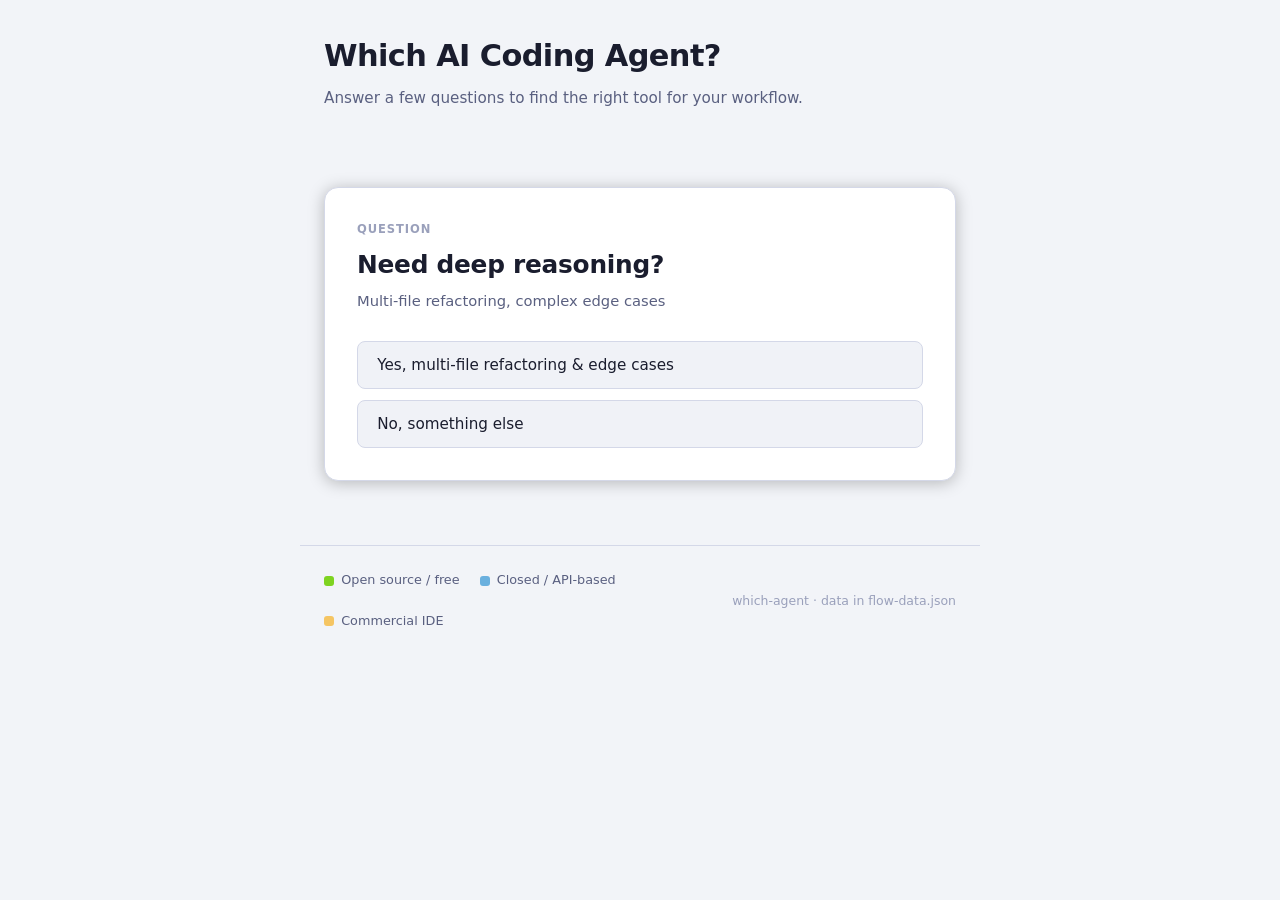
==== index.html @ 04b8e574 "Add interactive decision website (index.html, style.css, flow-data.json) - Zero dependencies: vanill" ====
<!doctype html>
<html lang="en">
<head>
  <meta charset="UTF-8" />
  <meta name="viewport" content="width=device-width, initial-scale=1.0" />
  <title>Which AI Coding Agent?</title>
  <meta name="description" content="Answer a few questions to find the right AI coding tool for your workflow." />
  <link rel="stylesheet" href="style.css" />
</head>
<body>

<header class="site-header">
  <h1>Which AI Coding Agent?</h1>
  <p>Answer a few questions to find the right tool for your workflow.</p>
</header>

<main>
  <nav id="breadcrumb" aria-label="Choices made so far"></nav>

  <section id="quiz">
    <div id="card" class="card" role="region" aria-live="polite" aria-atomic="true">
      <p style="color:var(--text-dim);font-size:.9rem">Loading…</p>
    </div>
  </section>

  <section id="explore" hidden aria-label="Explore all decision paths">
    <h2>All Paths</h2>
    <p>Your path is highlighted. Green = reached, blue = chosen answers.</p>
    <div class="tree" role="tree"></div>
  </section>
</main>

<footer>
  <div class="legend" aria-label="Legend">
    <span class="legend-item"><span class="legend-dot dot-oss"></span>Open source / free</span>
    <span class="legend-item"><span class="legend-dot dot-closed"></span>Closed / API-based</span>
    <span class="legend-item"><span class="legend-dot dot-commercial"></span>Commercial IDE</span>
  </div>
  <span class="footer-credit">which-agent · data in flow-data.json</span>
</footer>

<script>
(function () {
  const S = { data: null, visited: new Set(), path: [], chosen: new Set() };

  async function init() {
    const card = document.getElementById('card');
    try {
      const res = await fetch('flow-data.json');
      if (!res.ok) throw new Error(res.statusText);
      S.data = await res.json();
      go('START', null);
    } catch (e) {
      card.innerHTML = `<p class="error">
        ⚠️ Could not load <code>flow-data.json</code>.<br>
        Serve via HTTP: <code>python -m http.server</code> then open
        <code>http://localhost:8000</code>
      </p>`;
    }
  }

  function go(id, label) {
    if (label) { S.path.push(label); S.chosen.add(id); }
    S.visited.add(id);
    renderBreadcrumb();
    renderCard(id);
  }
  window.go = go;

  function renderBreadcrumb() {
    document.getElementById('breadcrumb').innerHTML =
      S.path.map(l => `<span class="crumb" title="${l}">${l}</span>`).join('<span class="sep" aria-hidden="true">›</span>');
  }

  function renderCard(id) {
    const n = S.data.nodes[id];
    const card = document.getElementById('card');
    card.className = 'card';
    void card.offsetWidth; // trigger reflow so animation restarts
    card.innerHTML = n.type === 'question' ? questionHTML(n) : resultHTML(n, id);
    card.className = 'card' + (n.type === 'result' ? ` result-${n.category}` : '') + ' in';
    card.setAttribute('aria-label', n.type === 'question' ? n.text : n.name);
  }

  function questionHTML(n) {
    const opts = n.options.map(o =>
      `<button class="option" onclick="go('${o.next}',${JSON.stringify(o.label)})">${o.label}</button>`
    ).join('');
    return `
      <p class="card-eyebrow">Question</p>
      <h2 class="card-title">${n.text}</h2>
      ${n.subtitle ? `<p class="card-sub">${n.subtitle}</p>` : ''}
      <div class="options" role="list">${opts}</div>`;
  }

  function resultHTML(n) {
    const feats = n.features.map(f => `<li>${f}</li>`).join('');
    const tagz  = n.tags.map(t => `<span class="tag tag-${n.category}">${t}</span>`).join('');
    return `
      <p class="card-eyebrow cat-${n.category}">${n.category}</p>
      <div class="result-head">
        <span class="result-icon" aria-hidden="true">${n.icon}</span>
        <div>
          <h2 class="card-title">${n.name}</h2>
          <p class="card-sub">${n.tagline}</p>
        </div>
      </div>
      <p class="result-desc">${n.description}</p>
      <ul class="features" aria-label="Key features">${feats}</ul>
      <div class="tags" aria-label="Tags">${tagz}</div>
      <div class="result-actions">
        <button class="btn-ghost" onclick="reset()">↩ Start over</button>
        <button class="btn-ghost" onclick="showExplore()">🗺 Explore all paths</button>
      </div>`;
  }

  function reset() {
    S.visited.clear(); S.path = []; S.chosen.clear();
    const sec = document.getElementById('explore');
    sec.hidden = true;
    sec.querySelector('.tree').innerHTML = '';
    go('START', null);
  }
  window.reset = reset;

  function showExplore() {
    const sec  = document.getElementById('explore');
    const tree = sec.querySelector('.tree');
    sec.hidden = false;
    if (!tree.innerHTML) tree.innerHTML = buildTree('START');
    S.visited.forEach(id =>
      tree.querySelectorAll(`[data-node="${id}"]`).forEach(el => el.classList.add('visited'))
    );
    S.chosen.forEach(id =>
      tree.querySelectorAll(`[data-next="${id}"]`).forEach(el => el.classList.add('chosen'))
    );
    sec.scrollIntoView({ behavior: 'smooth' });
  }
  window.showExplore = showExplore;

  function buildTree(id) {
    const n = S.data.nodes[id];
    if (!n) return '';
    if (n.type === 'result') {
      return `<div class="tree-leaf cat-${n.category}" data-node="${id}">${n.icon} <strong>${n.name}</strong></div>`;
    }
    const branches = n.options.map(o => `
      <div class="branch">
        <span class="branch-label" data-next="${o.next}">${o.label}</span>
        ${buildTree(o.next)}
      </div>`).join('');
    return `<details open data-node="${id}">
      <summary>${n.text}</summary>
      <div class="branches">${branches}</div>
    </details>`;
  }

  document.addEventListener('DOMContentLoaded', init);
})();
</script>
</body>
</html>
---- style.css ----
@layer base, layout, components, states, explore, responsive;

@layer base {
  *, *::before, *::after { box-sizing: border-box; margin: 0; padding: 0; }

  :root {
    --bg:           #0f1117;
    --surface:      #1a1d27;
    --surface-2:    #242736;
    --border:       #2e3347;
    --text:         #e0e6f0;
    --text-dim:     #7a8099;
    --text-muted:   #4a5070;

    --green:        #7ed321;
    --blue:         #6ab0de;
    --orange:       #f5c563;

    --green-glow:   color-mix(in srgb, #7ed321 18%, transparent);
    --blue-glow:    color-mix(in srgb, #6ab0de 18%, transparent);
    --orange-glow:  color-mix(in srgb, #f5c563 18%, transparent);

    --green-dim:    color-mix(in srgb, #7ed321 12%, transparent);
    --blue-dim:     color-mix(in srgb, #6ab0de 12%, transparent);
    --orange-dim:   color-mix(in srgb, #f5c563 12%, transparent);

    --radius:    14px;
    --radius-sm: 8px;
    --radius-xs: 5px;
    --font: -apple-system, BlinkMacSystemFont, 'Segoe UI', system-ui, sans-serif;
    --transition: 0.18s ease;
  }

  @media (prefers-color-scheme: light) {
    :root {
      --bg:        #f2f4f8;
      --surface:   #ffffff;
      --surface-2: #f0f2f7;
      --border:    #d4d8e8;
      --text:      #1a1d2e;
      --text-dim:  #5a6080;
      --text-muted:#9aa0bb;
    }
  }

  @media (prefers-reduced-motion: reduce) {
    *, *::before, *::after {
      animation-duration: 0.01ms !important;
      transition-duration: 0.01ms !important;
    }
  }

  html { font-size: 16px; scroll-behavior: smooth; }

  body {
    font-family: var(--font);
    background: var(--bg);
    color: var(--text);
    line-height: 1.6;
    min-height: 100dvh;
  }
}

@layer layout {
  .site-header {
    padding: 2rem 1.5rem 1.5rem;
    max-width: 680px;
    margin: 0 auto;
  }

  .site-header h1 {
    font-size: clamp(1.4rem, 4vw, 1.9rem);
    font-weight: 700;
    letter-spacing: -0.02em;
    color: var(--text);
    margin-bottom: 0.35rem;
  }

  .site-header p {
    font-size: 0.95rem;
    color: var(--text-dim);
  }

  main {
    max-width: 680px;
    margin: 0 auto;
    padding: 0 1.5rem 4rem;
  }

  footer {
    max-width: 680px;
    margin: 0 auto;
    padding: 1.5rem 1.5rem 2rem;
    border-top: 1px solid var(--border);
    display: flex;
    gap: 1.5rem;
    flex-wrap: wrap;
    align-items: center;
  }

  .legend {
    display: flex;
    gap: 1.25rem;
    flex-wrap: wrap;
    flex: 1;
  }

  .legend-item {
    display: flex;
    align-items: center;
    gap: 0.45rem;
    font-size: 0.8rem;
    color: var(--text-dim);
  }

  .legend-dot {
    width: 10px;
    height: 10px;
    border-radius: 3px;
    flex-shrink: 0;
  }

  .dot-oss      { background: var(--green); }
  .dot-closed   { background: var(--blue); }
  .dot-commercial { background: var(--orange); }

  .footer-credit {
    font-size: 0.78rem;
    color: var(--text-muted);
  }
}

@layer components {
  /* ── Breadcrumb ── */
  #breadcrumb {
    display: flex;
    flex-wrap: wrap;
    gap: 0.35rem;
    align-items: center;
    min-height: 2rem;
    margin-bottom: 1.25rem;
    font-size: 0.8rem;
  }

  .crumb {
    background: var(--surface-2);
    border: 1px solid var(--border);
    border-radius: var(--radius-xs);
    padding: 0.2rem 0.6rem;
    color: var(--text-dim);
    white-space: nowrap;
    max-width: 28ch;
    overflow: hidden;
    text-overflow: ellipsis;
  }

  .sep {
    color: var(--text-muted);
    user-select: none;
  }

  /* ── Card ── */
  .card {
    background: var(--surface);
    border-radius: var(--radius);
    padding: 2rem;
    border: 1px solid var(--border);
    box-shadow: 0 2px 16px color-mix(in srgb, black 25%, transparent);
  }

  .card-eyebrow {
    font-size: 0.72rem;
    font-weight: 600;
    letter-spacing: 0.08em;
    text-transform: uppercase;
    color: var(--text-muted);
    margin-bottom: 0.75rem;
  }

  .card-eyebrow.cat-oss        { color: var(--green); }
  .card-eyebrow.cat-closed     { color: var(--blue); }
  .card-eyebrow.cat-commercial { color: var(--orange); }

  .card-title {
    font-size: clamp(1.2rem, 3.5vw, 1.55rem);
    font-weight: 700;
    letter-spacing: -0.01em;
    line-height: 1.25;
    margin-bottom: 0.5rem;
  }

  .card-sub {
    font-size: 0.92rem;
    color: var(--text-dim);
    margin-bottom: 1.75rem;
  }

  /* ── Options (question card) ── */
  .options {
    display: flex;
    flex-direction: column;
    gap: 0.65rem;
  }

  .option {
    display: block;
    width: 100%;
    padding: 0.9rem 1.2rem;
    background: var(--surface-2);
    border: 1px solid var(--border);
    border-radius: var(--radius-sm);
    color: var(--text);
    font-family: var(--font);
    font-size: 0.95rem;
    text-align: left;
    cursor: pointer;
    transition:
      border-color var(--transition),
      box-shadow var(--transition),
      transform var(--transition),
      background var(--transition);
  }

  .option:hover,
  .option:focus-visible {
    border-color: var(--blue);
    box-shadow: 0 0 0 3px var(--blue-glow), 0 2px 8px color-mix(in srgb, black 20%, transparent);
    transform: translateY(-1px);
    outline: none;
    background: color-mix(in srgb, var(--surface-2) 80%, var(--blue-dim));
  }

  .option:active {
    transform: translateY(0);
  }

  /* ── Result card ── */
  .result-head {
    display: flex;
    align-items: flex-start;
    gap: 1rem;
    margin-bottom: 1.25rem;
  }

  .result-icon {
    font-size: 2rem;
    line-height: 1;
    flex-shrink: 0;
    margin-top: 0.1rem;
  }

  .result-desc {
    font-size: 0.93rem;
    color: var(--text-dim);
    line-height: 1.65;
    margin-bottom: 1.25rem;
  }

  .features {
    list-style: none;
    display: grid;
    grid-template-columns: repeat(auto-fill, minmax(190px, 1fr));
    gap: 0.5rem;
    margin-bottom: 1.25rem;

    li {
      font-size: 0.85rem;
      color: var(--text-dim);
      background: var(--surface-2);
      border: 1px solid var(--border);
      border-radius: var(--radius-xs);
      padding: 0.35rem 0.7rem;
    }
  }

  .tags {
    display: flex;
    flex-wrap: wrap;
    gap: 0.5rem;
    margin-bottom: 1.75rem;
  }

  .tag {
    font-size: 0.75rem;
    font-weight: 500;
    border-radius: 999px;
    padding: 0.25rem 0.75rem;
    border: 1px solid;
  }

  .tag-oss        { color: var(--green);  border-color: var(--green-glow);  background: var(--green-dim); }
  .tag-closed     { color: var(--blue);   border-color: var(--blue-glow);   background: var(--blue-dim); }
  .tag-commercial { color: var(--orange); border-color: var(--orange-glow); background: var(--orange-dim); }

  .result-actions {
    display: flex;
    gap: 0.75rem;
    flex-wrap: wrap;
  }

  /* Card border accent by category */
  .card.result-oss        { border-color: color-mix(in srgb, var(--green) 35%, var(--border)); }
  .card.result-closed     { border-color: color-mix(in srgb, var(--blue) 35%, var(--border)); }
  .card.result-commercial { border-color: color-mix(in srgb, var(--orange) 35%, var(--border)); }

  /* ── Buttons ── */
  .btn-ghost {
    padding: 0.55rem 1.1rem;
    background: transparent;
    border: 1px solid var(--border);
    border-radius: var(--radius-sm);
    color: var(--text-dim);
    font-family: var(--font);
    font-size: 0.87rem;
    cursor: pointer;
    transition: border-color var(--transition), color var(--transition), background var(--transition);
  }

  .btn-ghost:hover,
  .btn-ghost:focus-visible {
    border-color: var(--blue);
    color: var(--blue);
    background: var(--blue-dim);
    outline: none;
  }

  /* ── Error state ── */
  .error {
    font-size: 0.9rem;
    color: #e07070;
    line-height: 1.7;

    code {
      background: var(--surface-2);
      padding: 0.1em 0.4em;
      border-radius: 4px;
      font-size: 0.85em;
    }
  }
}

@layer states {
  /* Card entrance animation */
  @keyframes cardIn {
    from { opacity: 0; transform: translateY(10px); }
    to   { opacity: 1; transform: translateY(0); }
  }

  .card.in { animation: cardIn 0.22s ease-out both; }

  /* Explore tree highlights */
  .branch-label.chosen {
    background: var(--blue-dim);
    border-color: color-mix(in srgb, var(--blue) 50%, transparent) !important;
    color: var(--blue) !important;
  }

  .tree-leaf.visited {
    border-color: color-mix(in srgb, var(--green) 40%, transparent) !important;
    box-shadow: 0 0 10px var(--green-glow);
  }

  details[data-node].visited > summary {
    color: var(--blue);
  }
}

@layer explore {
  #explore {
    margin-top: 3rem;
  }

  #explore h2 {
    font-size: 1.1rem;
    font-weight: 600;
    margin-bottom: 0.5rem;
    color: var(--text);
  }

  #explore > p {
    font-size: 0.85rem;
    color: var(--text-dim);
    margin-bottom: 1.5rem;
  }

  .tree {
    font-size: 0.85rem;
  }

  .tree details {
    margin-left: 1.25rem;
    border-left: 2px solid var(--border);
    padding-left: 1rem;
    margin-bottom: 0.5rem;
  }

  .tree details > summary {
    cursor: pointer;
    font-weight: 500;
    color: var(--text-dim);
    padding: 0.3rem 0;
    list-style: none;
    transition: color var(--transition);
    user-select: none;
  }

  .tree details > summary:hover { color: var(--text); }
  .tree details > summary::before { content: '▸ '; font-size: 0.7em; }
  .tree details[open] > summary::before { content: '▾ '; }

  .branches { margin-top: 0.4rem; }

  .branch {
    margin-bottom: 0.5rem;
  }

  .branch-label {
    display: inline-block;
    font-size: 0.78rem;
    color: var(--text-muted);
    border: 1px solid var(--border);
    border-radius: var(--radius-xs);
    padding: 0.15rem 0.55rem;
    margin-bottom: 0.35rem;
    transition: background var(--transition), border-color var(--transition), color var(--transition);
  }

  .tree-leaf {
    display: inline-flex;
    align-items: center;
    gap: 0.4rem;
    font-size: 0.82rem;
    padding: 0.3rem 0.75rem;
    border-radius: var(--radius-xs);
    border: 1px solid var(--border);
    color: var(--text-dim);
    margin-top: 0.2rem;
    transition: border-color var(--transition), box-shadow var(--transition);
  }

  .tree-leaf.cat-oss        { color: var(--green); }
  .tree-leaf.cat-closed     { color: var(--blue); }
  .tree-leaf.cat-commercial { color: var(--orange); }
}

@layer responsive {
  @media (max-width: 480px) {
    .site-header { padding: 1.5rem 1rem 1rem; }
    main { padding: 0 1rem 3rem; }
    .card { padding: 1.5rem; }

    .features {
      grid-template-columns: 1fr;
    }

    .result-actions {
      flex-direction: column;
    }

    .btn-ghost { width: 100%; text-align: center; }
  }
}
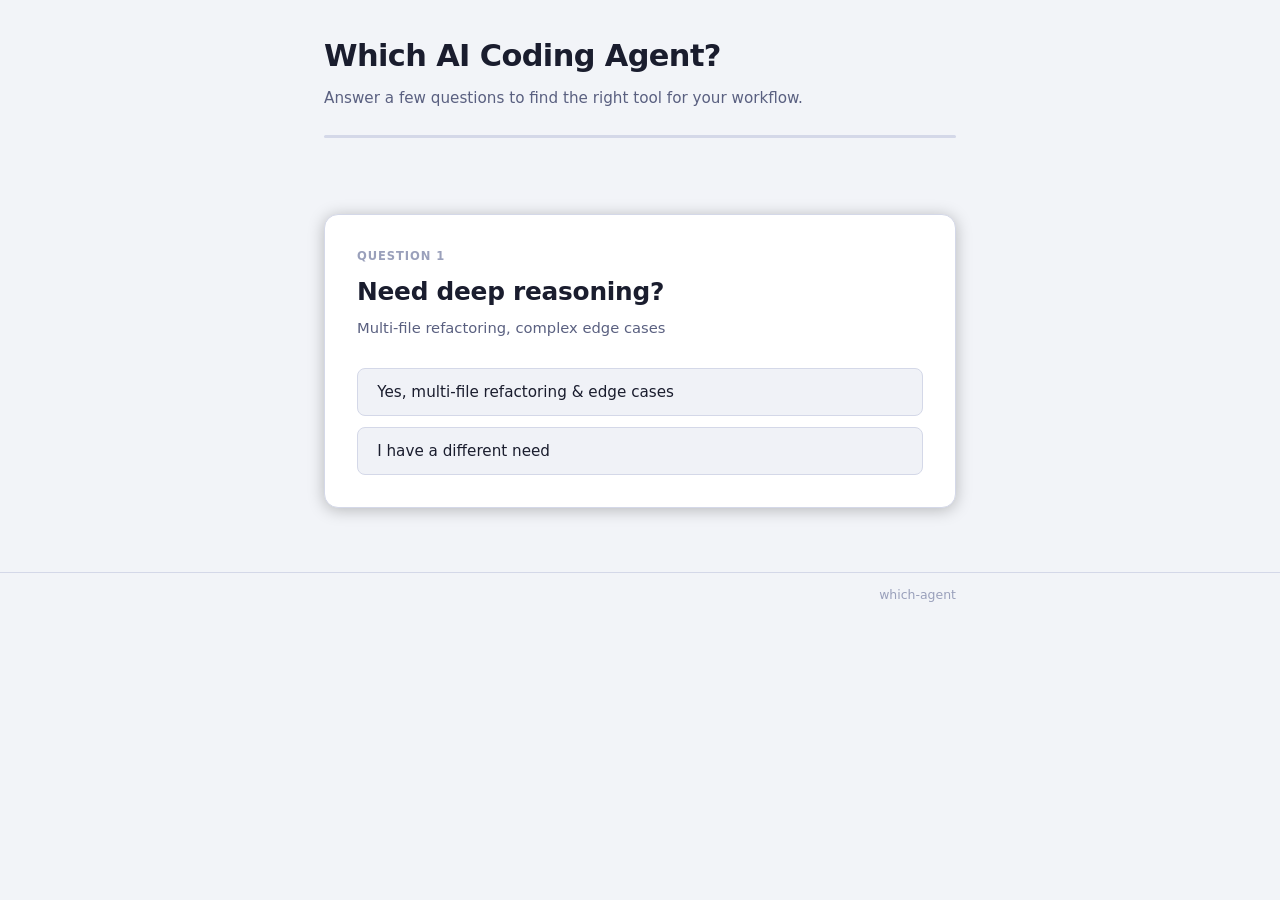
==== commit ab713c70: "UX improvements: progress bar, links, labels, accessibility - Add progress bar that fills per questi" ====
--- a/index.html
+++ b/index.html
@@ -15,6 +15,10 @@
 </header>
 
 <main>
+  <div id="progress-bar" role="progressbar" aria-label="Quiz progress" aria-valuenow="0" aria-valuemin="0" aria-valuemax="100">
+    <div id="progress-fill"></div>
+  </div>
+
   <nav id="breadcrumb" aria-label="Choices made so far"></nav>
 
   <section id="quiz">
@@ -31,12 +35,14 @@
 </main>
 
 <footer>
-  <div class="legend" aria-label="Legend">
-    <span class="legend-item"><span class="legend-dot dot-oss"></span>Open source / free</span>
-    <span class="legend-item"><span class="legend-dot dot-closed"></span>Closed / API-based</span>
-    <span class="legend-item"><span class="legend-dot dot-commercial"></span>Commercial IDE</span>
+  <div class="footer-inner">
+    <div class="legend" id="legend" aria-label="Legend" hidden>
+      <span class="legend-item"><span class="legend-dot dot-oss"></span>Open source / free</span>
+      <span class="legend-item"><span class="legend-dot dot-closed"></span>Closed / API-based</span>
+      <span class="legend-item"><span class="legend-dot dot-commercial"></span>Commercial IDE</span>
+    </div>
+    <span class="footer-credit">which-agent</span>
   </div>
-  <span class="footer-credit">which-agent · data in flow-data.json</span>
 </footer>
 
 <script>
@@ -49,6 +55,10 @@
       const res = await fetch('flow-data.json');
       if (!res.ok) throw new Error(res.statusText);
       S.data = await res.json();
+      document.getElementById('card').addEventListener('click', e => {
+        const btn = e.target.closest('.option');
+        if (btn) go(btn.dataset.next, btn.dataset.label);
+      });
       go('START', null);
     } catch (e) {
       card.innerHTML = `<p class="error">
@@ -75,29 +85,37 @@
   function renderCard(id) {
     const n = S.data.nodes[id];
     const card = document.getElementById('card');
-    card.className = 'card';
-    void card.offsetWidth; // trigger reflow so animation restarts
-    card.innerHTML = n.type === 'question' ? questionHTML(n) : resultHTML(n, id);
-    card.className = 'card' + (n.type === 'result' ? ` result-${n.category}` : '') + ' in';
-    card.setAttribute('aria-label', n.type === 'question' ? n.text : n.name);
+    card.classList.add('out');
+    setTimeout(() => {
+      card.innerHTML = n.type === 'question' ? questionHTML(n) : resultHTML(n, id);
+      card.className = 'card' + (n.type === 'result' ? ` result-${n.category}` : '');
+      document.getElementById('legend').hidden = n.type !== 'result';
+      card.setAttribute('aria-label', n.type === 'question' ? n.text : n.name);
+      const pct = n.type === 'result' ? 100 : Math.min(90, (S.path.length / 6) * 100);
+      const fill = document.getElementById('progress-fill');
+      fill.style.width = pct + '%';
+      document.getElementById('progress-bar').setAttribute('aria-valuenow', Math.round(pct));
+    }, 140);
   }
+
+  const CAT_LABEL = { oss: 'Open source', closed: 'API-based', commercial: 'Commercial' };
 
   function questionHTML(n) {
     const opts = n.options.map(o =>
-      `<button class="option" onclick="go('${o.next}',${JSON.stringify(o.label)})">${o.label}</button>`
+      `<button class="option" data-next="${o.next}" data-label="${o.label.replace(/&/g,'&amp;').replace(/"/g,'&quot;')}">${o.label.replace(/&/g,'&amp;')}</button>`
     ).join('');
     return `
-      <p class="card-eyebrow">Question</p>
+      <p class="card-eyebrow">Question ${S.path.length + 1}</p>
       <h2 class="card-title">${n.text}</h2>
       ${n.subtitle ? `<p class="card-sub">${n.subtitle}</p>` : ''}
-      <div class="options" role="list">${opts}</div>`;
+      <div class="options">${opts}</div>`;
   }
 
   function resultHTML(n) {
     const feats = n.features.map(f => `<li>${f}</li>`).join('');
     const tagz  = n.tags.map(t => `<span class="tag tag-${n.category}">${t}</span>`).join('');
     return `
-      <p class="card-eyebrow cat-${n.category}">${n.category}</p>
+      <p class="card-eyebrow cat-${n.category}">${CAT_LABEL[n.category]}</p>
       <div class="result-head">
         <span class="result-icon" aria-hidden="true">${n.icon}</span>
         <div>
@@ -109,8 +127,9 @@
       <ul class="features" aria-label="Key features">${feats}</ul>
       <div class="tags" aria-label="Tags">${tagz}</div>
       <div class="result-actions">
+        ${n.url ? `<a class="btn-primary" href="${n.url}" target="_blank" rel="noopener">Visit ${n.name} ↗</a>` : ''}
         <button class="btn-ghost" onclick="reset()">↩ Start over</button>
-        <button class="btn-ghost" onclick="showExplore()">🗺 Explore all paths</button>
+        <button class="btn-ghost" onclick="showExplore()">See all options</button>
       </div>`;
   }
 
--- a/style.css
+++ b/style.css
@@ -88,10 +88,17 @@
   }
 
   footer {
+    position: sticky;
+    bottom: 0;
+    z-index: 10;
+    background: var(--bg);
+    border-top: 1px solid var(--border);
+  }
+
+  .footer-inner {
     max-width: 680px;
     margin: 0 auto;
-    padding: 1.5rem 1.5rem 2rem;
-    border-top: 1px solid var(--border);
+    padding: 0.75rem 1.5rem;
     display: flex;
     gap: 1.5rem;
     flex-wrap: wrap;
@@ -104,6 +111,8 @@
     flex-wrap: wrap;
     flex: 1;
   }
+
+  .legend[hidden] { display: none; }
 
   .legend-item {
     display: flex;
@@ -127,6 +136,7 @@
   .footer-credit {
     font-size: 0.78rem;
     color: var(--text-muted);
+    margin-left: auto;
   }
 }
 
@@ -303,7 +313,46 @@
   .card.result-closed     { border-color: color-mix(in srgb, var(--blue) 35%, var(--border)); }
   .card.result-commercial { border-color: color-mix(in srgb, var(--orange) 35%, var(--border)); }
 
+  /* ── Progress bar ── */
+  #progress-bar {
+    height: 3px;
+    background: var(--border);
+    margin-bottom: 1.5rem;
+    border-radius: 999px;
+    overflow: hidden;
+  }
+
+  #progress-fill {
+    height: 100%;
+    width: 0%;
+    background: linear-gradient(90deg, var(--blue), var(--green));
+    border-radius: 999px;
+    transition: width 0.4s ease;
+  }
+
   /* ── Buttons ── */
+  .btn-primary {
+    display: inline-block;
+    padding: 0.55rem 1.1rem;
+    background: var(--blue);
+    border: 1px solid var(--blue);
+    border-radius: var(--radius-sm);
+    color: var(--bg);
+    font-family: var(--font);
+    font-size: 0.87rem;
+    font-weight: 600;
+    text-decoration: none;
+    cursor: pointer;
+    transition: opacity var(--transition), box-shadow var(--transition);
+  }
+
+  .btn-primary:hover,
+  .btn-primary:focus-visible {
+    opacity: 0.88;
+    box-shadow: 0 0 0 3px var(--blue-glow);
+    outline: none;
+  }
+
   .btn-ghost {
     padding: 0.55rem 1.1rem;
     background: transparent;
@@ -340,13 +389,15 @@
 }
 
 @layer states {
-  /* Card entrance animation */
-  @keyframes cardIn {
-    from { opacity: 0; transform: translateY(10px); }
-    to   { opacity: 1; transform: translateY(0); }
-  }
-
-  .card.in { animation: cardIn 0.22s ease-out both; }
+  /* Card transition */
+  .card {
+    transition: opacity 0.13s ease, transform 0.13s ease;
+  }
+
+  .card.out {
+    opacity: 0;
+    transform: translateY(8px);
+  }
 
   /* Explore tree highlights */
   .branch-label.chosen {
